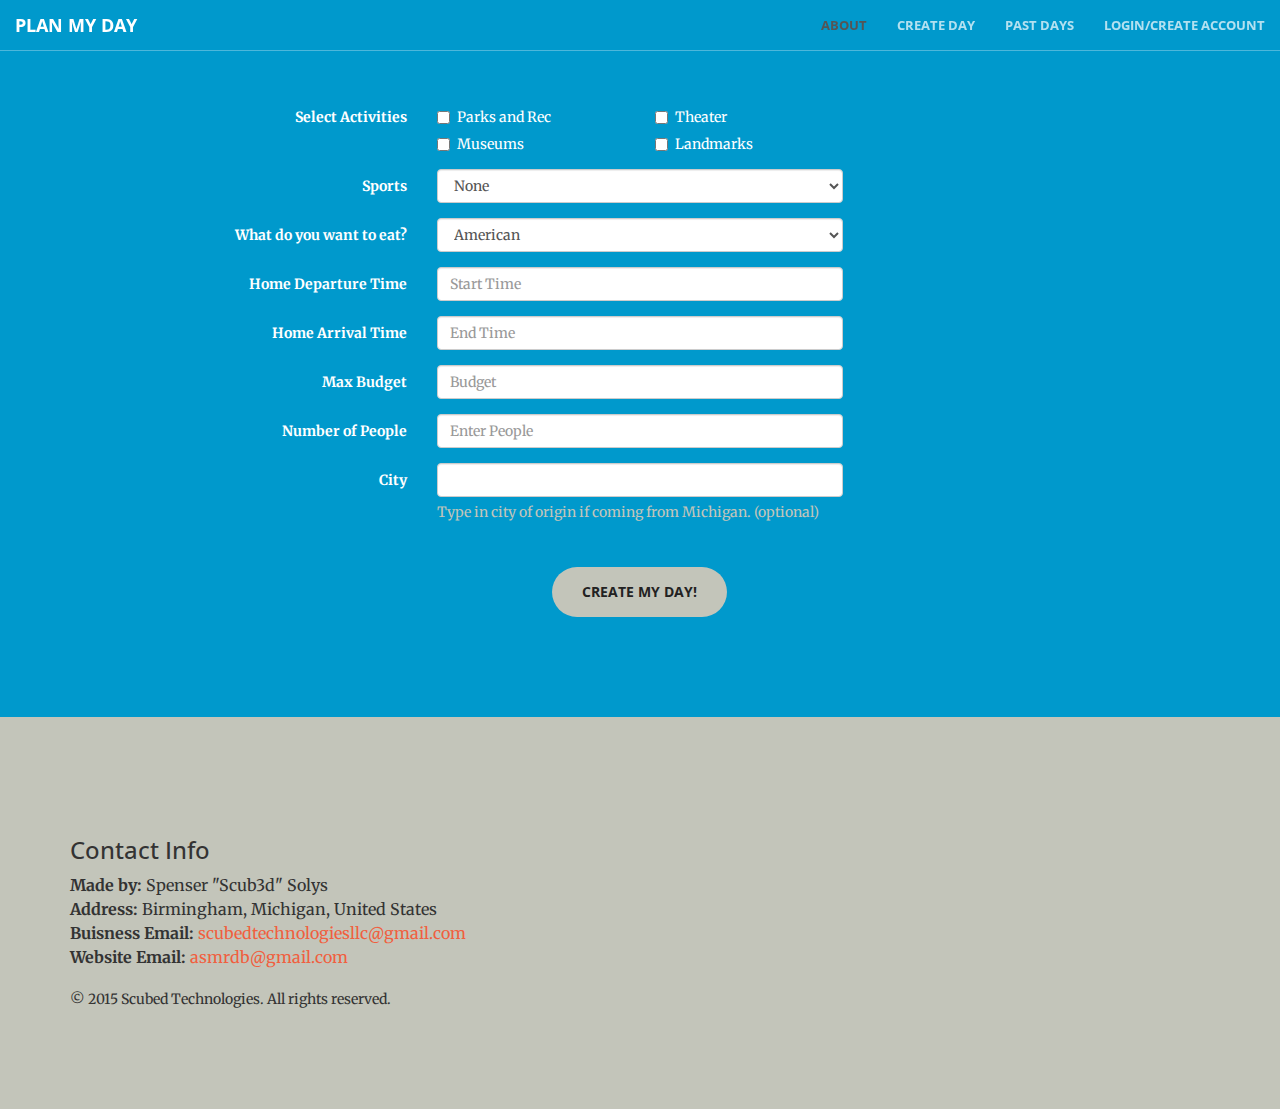
==== views/create.html @ 5d13ca06 "Minor text field changes" ====
<!Doctype Html>
<html>
    <head>
        <meta charset="utf-8">
        <meta http-equiv="X-UA-Compatible" content="IE=edge">
        <meta name="viewport" content="width=device-width, initial-scale=1">
        <meta name="description" content="">
        <meta name="author" content="">

        <title>Plan My Day</title>
        <link rel="icon" href="favicon.ico" type="image/x-icon"/> <!-- Favicon for top-bar -->

        <!-- Bootstrap Core CSS -->
        <link rel="stylesheet" href="https://maxcdn.bootstrapcdn.com/bootstrap/3.3.4/css/bootstrap.min.css">

        <!-- Custom Fonts -->
        <link href='http://fonts.googleapis.com/css?family=Open+Sans:300italic,400italic,600italic,700italic,800italic,400,300,600,700,800' rel='stylesheet' type='text/css'>
        <link href='http://fonts.googleapis.com/css?family=Merriweather:400,300,300italic,400italic,700,700italic,900,900italic' rel='stylesheet' type='text/css'>
        <link rel="stylesheet" href="/static/font-awesome/css/font-awesome.min.css" type="text/css">

        <!-- Plugin CSS -->
        <link rel="stylesheet" href="/static/cs/animate.min.css" type="text/css">

        <!-- Custom CSS -->
        <link rel="stylesheet" href="/static/cs/creative.css" type="text/css">

        <!-- HTML5 Shim and Respond.js IE8 support of HTML5 elements and media queries -->
        <!-- WARNING: Respond.js doesn't work if you view the page via file:// -->
        <!--[if lt IE 9]>
            <script src="https://oss.maxcdn.com/libs/html5shiv/3.7.0/html5shiv.js"></script>
            <script src="https://oss.maxcdn.com/libs/respond.js/1.4.2/respond.min.js"></script>
        <![endif]-->

    </head>
    <body>
        <!--nav bar-->
        <nav id="mainNav" class="navbar navbar-default navbar-fixed-top">
            <div class="container-fluid">
                <!-- Brand and toggle get grouped for better mobile display -->
                <div class="navbar-header">
                    <button type="button" class="navbar-toggle collapsed" data-toggle="collapse" data-target="#bs-example-navbar-collapse-1">
                        <span class="sr-only">Toggle navigation</span>
                        <span class="icon-bar"></span>
                        <span class="icon-bar"></span>
                        <span class="icon-bar"></span>
                    </button>
                    <a class="navbar-brand page-scroll" href="index.html">Plan My Day</a>
                </div>

                <!-- Collect the nav links, forms, and other content for toggling -->
                <div class="collapse navbar-collapse" id="bs-example-navbar-collapse-1">
                    <ul class="nav navbar-nav navbar-right">
                        <li>
                            <a class="page-scroll" href="#about">About</a>
                        </li>
                        <li>
                            <a class="page-scroll" href="create.html">Create Day</a>
                        </li>
                        <li>
                            <a class="page-scroll" href="#portfolio">Past Days</a>
                        </li>
                        <li>
                            <a class="page-scroll" href="login.html">Login/Create Account</a>
                        </li>
                    </ul>
                </div>
                <!-- /.navbar-collapse -->
            </div>
            <!-- /.container-fluid -->
        </nav>
            <section class="bg-primary" id="about">
                <form class="form-horizontal">
                    <fieldset>
                        
        <!-- IDs for all the fields:
                Parks and Recreation: "parks"
                Theater: "theater"
                Museums: "mus"
                Landmarks: "land"
        -->
                        
                    <!-- Multiple Checkboxes -->
        <div class="form-group">
            <label class="col-md-4 control-label" for="Activities">Select Activities</label>
            <div class="col-md-4">
            <div class="row"> <div class="col-md-6">
            <div class="checkbox" id="parks">
            <label for="Activities-0">
            <input type="checkbox" name="Activities" id="Activities-0" value="1">
      Parks and Rec
            </label>
	        </div> </div>
            <div class="col-md-6">
            <div class="checkbox" id="theater">
            <label for="Activities-2">
            <input type="checkbox" name="Activities" id="Activities-2" value="3">
      Theater
            </label>
                </div> </div> </div>
        <div class="row"> <div class="col-md-6">
        <div class="checkbox" id="mus">
            <label for="Activities-4">
            <input type="checkbox" name="Activities" id="Activities-3" value="5">
      Museums
           </label>
	       </div> </div> <div class="col-md-6">
            <div class="checkbox" id="land">
            <label for="Activities-6">
            <input type="checkbox" name="Activities" id="Activities-3" value="7">
      Landmarks
           </label>
            </div> </div>
            </div> </div>
        </div>
    

        <!-- Select Basic -->
<div class="form-group">
  <label class="col-md-4 control-label" for="sports">Sports</label>
  <div class="col-md-4">
    <select id="sports" name="sports" class="form-control">
      <option value="1">None</option>
      <option value="2">Lions (Football)</option>
      <option value="3">Red Wings (Ice Hockey)</option>
      <option value="4">Tigers (Baseball)</option>
    </select>
  </div>
</div>
                        
<!-- Select Basic -->
<div class="form-group">
  <label class="col-md-4 control-label" for="food">What do you want to eat?</label>
  <div class="col-md-4">
    <select id="food" name="food" class="form-control">
      <option value="1">American</option>
      <option value="2">Cafe/Donut</option>
      <option value="3">Chinese</option>
      <option value="4">Fast Food</option>
      <option value="5">French</option>
      <option value="6">Indian</option>
      <option value="7">Italian</option>
      <option value="8">Japanese</option>
      <option value="9">Mediterranean</option>
      <option value="10">Mexican</option>
      <option value="11">Steakhouse</option>
      <option value="12">Thai</option>
    </select>
  </div>
</div>

                    
                        <!-- Text input-->
                        <div class="form-group">
                          <label class="col-md-4 control-label" for="Time_End">Home Departure Time</label>  
                          <div class="col-md-4">
                          <input id="Time_End" name="Time_End" type="text" placeholder="Start Time" class="form-control input-md">  
                          </div>
                        </div>

                        <!-- Text input-->
                        <div class="form-group">
                          <label class="col-md-4 control-label" for="Time_End">Home Arrival Time</label>  
                          <div class="col-md-4">
                          <input id="Time_End" name="Time_End" type="text" placeholder="End Time" class="form-control input-md">  
                          </div>
                        </div>
                        
                    

                    <!-- Text input-->
                    <div class="form-group">
                      <label class="col-md-4 control-label" for="textinput">Max Budget</label>  
                      <div class="col-md-4">
                      <input id="textinput" name="textinput" type="text" placeholder="Budget" class="form-control input-md">
                      </div>
                    </div>
                        
                    <!-- Text input-->
                    <div class="form-group">
                      <label class="col-md-4 control-label" for="textinput">Number of People</label>  
                      <div class="col-md-4">
                      <input id="textinput" name="textinput" type="text" placeholder="Enter People" class="form-control input-md">
                      </div>
                    </div>
                        
                        <!-- Text input-->
<div class="form-group">
  <label class="col-md-4 control-label" for="city">City</label>  
  <div class="col-md-4">
  <input id="city" name="city" type="text" placeholder="" class="form-control input-md">
  <span class="help-block">Type in city of origin if coming from Michigan. (optional)</span>  
  </div>
</div>
                    
                        <br />
                   <!-- Button -->                
                   <div class="col-lg-8 col-md-offset-2 text-center">
                        <a href="create.html" class="btn btn-default btn-xl2" id="submitTrip">Create my Day!</a>
                    </div>
                    
                        
                    </fieldset>
                    </form>
            </section>
        <section>
            <!-- Footer -->
	    <div class="footer">
	    	<div class="container">
		    	<div class="row">
		    		<div class="col-footer col-md-6 col-xs-6">
		    			<h3>Contact Info</h3>
		    			<p class="contact-us-details">
		    				<b>Made by:</b> Spenser "Scub3d" Solys<br/>
	        				<b>Address:</b> Birmingham, Michigan, United States<br/>
	        				<b>Buisness Email:</b> <a href="mailto:scubedtechnologiesllc@gmail.com">scubedtechnologiesllc@gmail.com</a><br/>
	        				<b>Website Email:</b> <a href="mailto:asmrdb@gmail.com">asmrdb@gmail.com</a>
	        			</p>
		    		</div>
		    	</div>
		    	<div class="row">
		    		<div class="col-md-12">
		    			<div class="footer-copyright">&copy; 2015 Scubed Technologies. All rights reserved.</div>
		    		</div>
		    	</div>
		    </div>
	    </div>
    
    
        
        <!-- jQuery -->
        <script src="https://ajax.googleapis.com/ajax/libs/jquery/2.1.3/jquery.min.js"></script>

        <!-- Bootstrap Core JavaScript -->
        <script src="/static/js/bootstrap.min.js"></script>

        <!-- Plugin JavaScript -->
        <script src="/static/js/jquery.easing.min.js"></script>
        <script src="/static/js/jquery.fittext.js"></script>
        <script src="/static/js/wow.min.js"></script>

        <!-- Custom Theme JavaScript -->
        <script src="/static/js/creative.js"></script>
    </body>
</html>
---- static/cs/creative.css ----
/*!
 * Start Bootstrap - Creative Bootstrap Theme (http://startbootstrap.com)
 * Code licensed under the Apache License v2.0.
 * For details, see http://www.apache.org/licenses/LICENSE-2.0.
 */

html,
body {
    width: 100%;
    height: 100%;
}

body {
    font-family: Merriweather,'Helvetica Neue',Arial,sans-serif;
    background-color:#C3C5BA;
}

hr {
    max-width: 50px;
    border-color: #f05f40;
    border-width: 3px;
}

hr.light {
    border-color: #fff;
}

a {
    color: #f05f40;
    -webkit-transition: all .35s;
    -moz-transition: all .35s;
    transition: all .35s;
}

a:hover,
a:focus {
    color: #0099FF;
}

h1,
h2,
h3,
h4,
h5,
h6 {
    font-family: 'Open Sans','Helvetica Neue',Arial,sans-serif;
}

p {
    margin-bottom: 20px;
    font-size: 16px;
    line-height: 1.5;
}

.bg-primary {
    background-color: #f05f40;
}

.bg-dark {
    color: #fff;
    background-color: #222;
}

.text-faded {
    color: rgba(255,255,255,.7);
}

section {
    padding: 100px 0;
}

aside {
    padding: 50px 0;
}

.no-padding {
    padding: 0;
}

.navbar-default {
    border-color: rgba(34,34,34,.05);
    font-family: 'Open Sans','Helvetica Neue',Arial,sans-serif;
    background-color: #C3C5BA;
    color:white;
    -webkit-transition: all .35s;
    -moz-transition: all .35s;
    transition: all .35s;
}

.navbar navbar-default navbar-fixed-top affix-top{background-color:blue;}

.navbar-default .navbar-header .navbar-brand {
    text-transform: uppercase;
    font-family: 'Open Sans','Helvetica Neue',Arial,sans-serif;
    font-weight: 700;
    background-color:transparent;
    color: #0099FF;
}

.navbar-default .navbar-header .navbar-brand:hover,
.navbar-default .navbar-header .navbar-brand:focus {
    color: #0099FF;
}

.navbar-default .nav > li>a,
.navbar-default .nav>li>a:focus {
    text-transform: uppercase;
    font-size: 13px;
    font-weight: 700;
    color: #222;
}

.navbar-default .nav > li>a:hover,
.navbar-default .nav>li>a:focus:hover {
    color: #0099FF;
}

.navbar-default .nav > li.active>a,


.navbar-default .nav > li.active>a:hover,
.navbar-default .nav>li.active>a:focus:hover {
    background-color: transparent;
}

@media(min-width:768px) {
    .navbar-default {
        border-color: rgba(255,255,255,.3);
        background-color:transparent;
    }

    .navbar-default .navbar-header .navbar-brand {
        color: rgba(255,255,255,.7);
    }

    .navbar-default .navbar-header .navbar-brand:hover,
    .navbar-default .navbar-header .navbar-brand:focus {
        color: #fff;
    }

    .navbar-default .nav > li>a,
    .navbar-default .nav>li>a:focus {
        color: rgba(255,255,255,.7);
    }

    .navbar-default .nav > li>a:hover,
    .navbar-default .nav>li>a:focus:hover {
        color: #fff;
    }

    .navbar-default.affix {
        border-color: rgba(34,34,34,.05);
        background-color:#C3C5BA;
    }

    .navbar-default.affix .navbar-header .navbar-brand {
        font-size: 14px;
        color: #0099FF;
    }

    .navbar-default.affix .navbar-header .navbar-brand:hover,
    .navbar-default.affix .navbar-header .navbar-brand:focus {
        color: #222;
    }

    .navbar-default.affix .nav > li>a,
    .navbar-default.affix .nav>li>a:focus {
        color: #222;
    }

    .navbar-default.affix .nav > li>a:hover,
    .navbar-default.affix .nav>li>a:focus:hover {
        color: #0099FF;
    }
}

header {
    position: relative;
    width: 100%;
    min-height: auto;
    text-align: center;
    color: #fff;
    background-image: url(../img/header.jpg);
    background-position: center;
    -webkit-background-size: cover;
    -moz-background-size: cover;
    background-size: cover;
    -o-background-size: cover;
}

header .header-content {
    position: relative;
    width: 100%;
    padding: 100px 15px;
    text-align: center;
}

header .header-content .header-content-inner h1 {
    margin-top: 0;
    margin-bottom: 0;
    text-transform: uppercase;
    font-weight: 700;
}

header .header-content .header-content-inner hr {
    margin: 30px auto;
}

header .header-content .header-content-inner p {
    margin-bottom: 50px;
    font-size: 16px;
    font-weight: 300;
    color: rgba(255,255,255,.7);
}

@media(min-width:768px) {
    header {
        min-height: 100%;
    }

    header .header-content {
        position: absolute;
        top: 50%;
        padding: 0 50px;
        -webkit-transform: translateY(-50%);
        -ms-transform: translateY(-50%);
        transform: translateY(-50%);
    }

    header .header-content .header-content-inner {
        margin-right: auto;
        margin-left: auto;
        max-width: 1000px;
    }

    header .header-content .header-content-inner p {
        margin-right: auto;
        margin-left: auto;
        max-width: 80%;
        font-size: 18px;
    }
}

.section-heading {
    margin-top: 0;
}

.service-box {
    margin: 50px auto 0;
    max-width: 400px;
}

@media(min-width:992px) {
    .service-box {
        margin: 20px auto 0;
    }
}

.service-box p {
    margin-bottom: 0;
}

.portfolio-box {
    display: block;
    position: relative;
    margin: 0 auto;
    max-width: 650px;
}

.portfolio-box .portfolio-box-caption {
    display: block;
    position: absolute;
    bottom: 0;
    width: 100%;
    height: 100%;
    text-align: center;
    color: #fff;
    opacity: 0;
    background: rgba(240,95,64,.9);
    -webkit-transition: all .35s;
    -moz-transition: all .35s;
    transition: all .35s;
}

.portfolio-box .portfolio-box-caption .portfolio-box-caption-content {
    position: absolute;
    top: 50%;
    width: 100%;
    text-align: center;
    transform: translateY(-50%);
}

.portfolio-box .portfolio-box-caption .portfolio-box-caption-content .project-category,
.portfolio-box .portfolio-box-caption .portfolio-box-caption-content .project-name {
    padding: 0 15px;
    font-family: 'Open Sans','Helvetica Neue',Arial,sans-serif;
}

.portfolio-box .portfolio-box-caption .portfolio-box-caption-content .project-category {
    text-transform: uppercase;
    font-size: 14px;
    font-weight: 600;
}

.portfolio-box .portfolio-box-caption .portfolio-box-caption-content .project-name {
    font-size: 18px;
}

.portfolio-box:hover .portfolio-box-caption {
    opacity: 1;
}

@media(min-width:768px) {
    .portfolio-box .portfolio-box-caption .portfolio-box-caption-content .project-category {
        font-size: 16px;
    }

    .portfolio-box .portfolio-box-caption .portfolio-box-caption-content .project-name {
        font-size: 22px;
    }
}

.call-to-action h2 {
    margin: 0 auto 20px;
}

.text-primary {
    color: #f05f40;
}

.no-gutter > [class*=col-] {
    padding-right: 0;
    padding-left: 0;
}

.btn-default {
    border-color: #fff;
    color: #222;
    background-color: #fff;
    -webkit-transition: all .35s;
    -moz-transition: all .35s;
    transition: all .35s;
}

.btn-default:hover,
.btn-default:focus,
.btn-default.focus,
.btn-default:active,
.btn-default.active,
.open > .dropdown-toggle.btn-default {
    border-color: #ededed;
    color: #222;
    background-color: #f2f2f2;
}

.btn-default:active,
.btn-default.active,
.open > .dropdown-toggle.btn-default {
    background-image: none;
}

.btn-default.disabled,
.btn-default[disabled],
fieldset[disabled] .btn-default,
.btn-default.disabled:hover,
.btn-default[disabled]:hover,
fieldset[disabled] .btn-default:hover,
.btn-default.disabled:focus,
.btn-default[disabled]:focus,
fieldset[disabled] .btn-default:focus,
.btn-default.disabled.focus,
.btn-default[disabled].focus,
fieldset[disabled] .btn-default.focus,
.btn-default.disabled:active,
.btn-default[disabled]:active,
fieldset[disabled] .btn-default:active,
.btn-default.disabled.active,
.btn-default[disabled].active,
fieldset[disabled] .btn-default.active {
    border-color: #fff;
    background-color: #fff;
}

.btn-default .badge {
    color: #fff;
    background-color: #222;
}

.btn-primary {
    border-color: #f05f40;
    color: #fff;
    background-color: #f05f40;
    -webkit-transition: all .35s;
    -moz-transition: all .35s;
    transition: all .35s;
}

.btn-primary:hover,
.btn-primary:focus,
.btn-primary.focus,
.btn-primary:active,
.btn-primary.active,
.open > .dropdown-toggle.btn-primary {
    border-color: #ed431f;
    color: #0099FF;
    background-color: #C3C5BA;
}

.btn-primary:active,
.btn-primary.active,
.open > .dropdown-toggle.btn-primary {
    background-image: none;
}

.btn-primary.disabled,
.btn-primary[disabled],
fieldset[disabled] .btn-primary,
.btn-primary.disabled:hover,
.btn-primary[disabled]:hover,
fieldset[disabled] .btn-primary:hover,
.btn-primary.disabled:focus,
.btn-primary[disabled]:focus,
fieldset[disabled] .btn-primary:focus,
.btn-primary.disabled.focus,
.btn-primary[disabled].focus,
fieldset[disabled] .btn-primary.focus,
.btn-primary.disabled:active,
.btn-primary[disabled]:active,
fieldset[disabled] .btn-primary:active,
.btn-primary.disabled.active,
.btn-primary[disabled].active,
fieldset[disabled] .btn-primary.active {
    border-color: #f05f40;
    background-color: #f05f40;
}

.btn-primary .badge {
    color: #f05f40;
    background-color: #fff;
}

.btn {
    border: 0;
    border-radius: 300px;
    text-transform: uppercase;
    font-family: 'Open Sans','Helvetica Neue',Arial,sans-serif;
    font-weight: 700;
}

.btn-xl {
    padding: 15px 30px;
    background-color:#0099FF;
}

.btn-xl2 {
    padding: 15px 30px;
    background-color:#C3C5BA;
}

.btn-xl2:hover{background-color:#222; color:#0099FF;}

::-moz-selection {
    text-shadow: none;
    color: #fff;
    background: #222;
}

::selection {
    text-shadow: none;
    color: #fff;
    background: #222;
}

img::selection {
    color: #fff;
    background: 0 0;
}

img::-moz-selection {
    color: #fff;
    background: 0 0;
}

body {
    webkit-tap-highlight-color: #222;
}
div.centered{text-align:center;}
.navbar-brand page-scroll{background-color:#C3C5BA;}
#about{background-color:#0099CC;}}
.navbar navbar-default navbar-fixed-top affix{background-color:#C3C5BA;}
.midbtn{color:#0099CC;}
.help-block{color:#C3C5BA;}
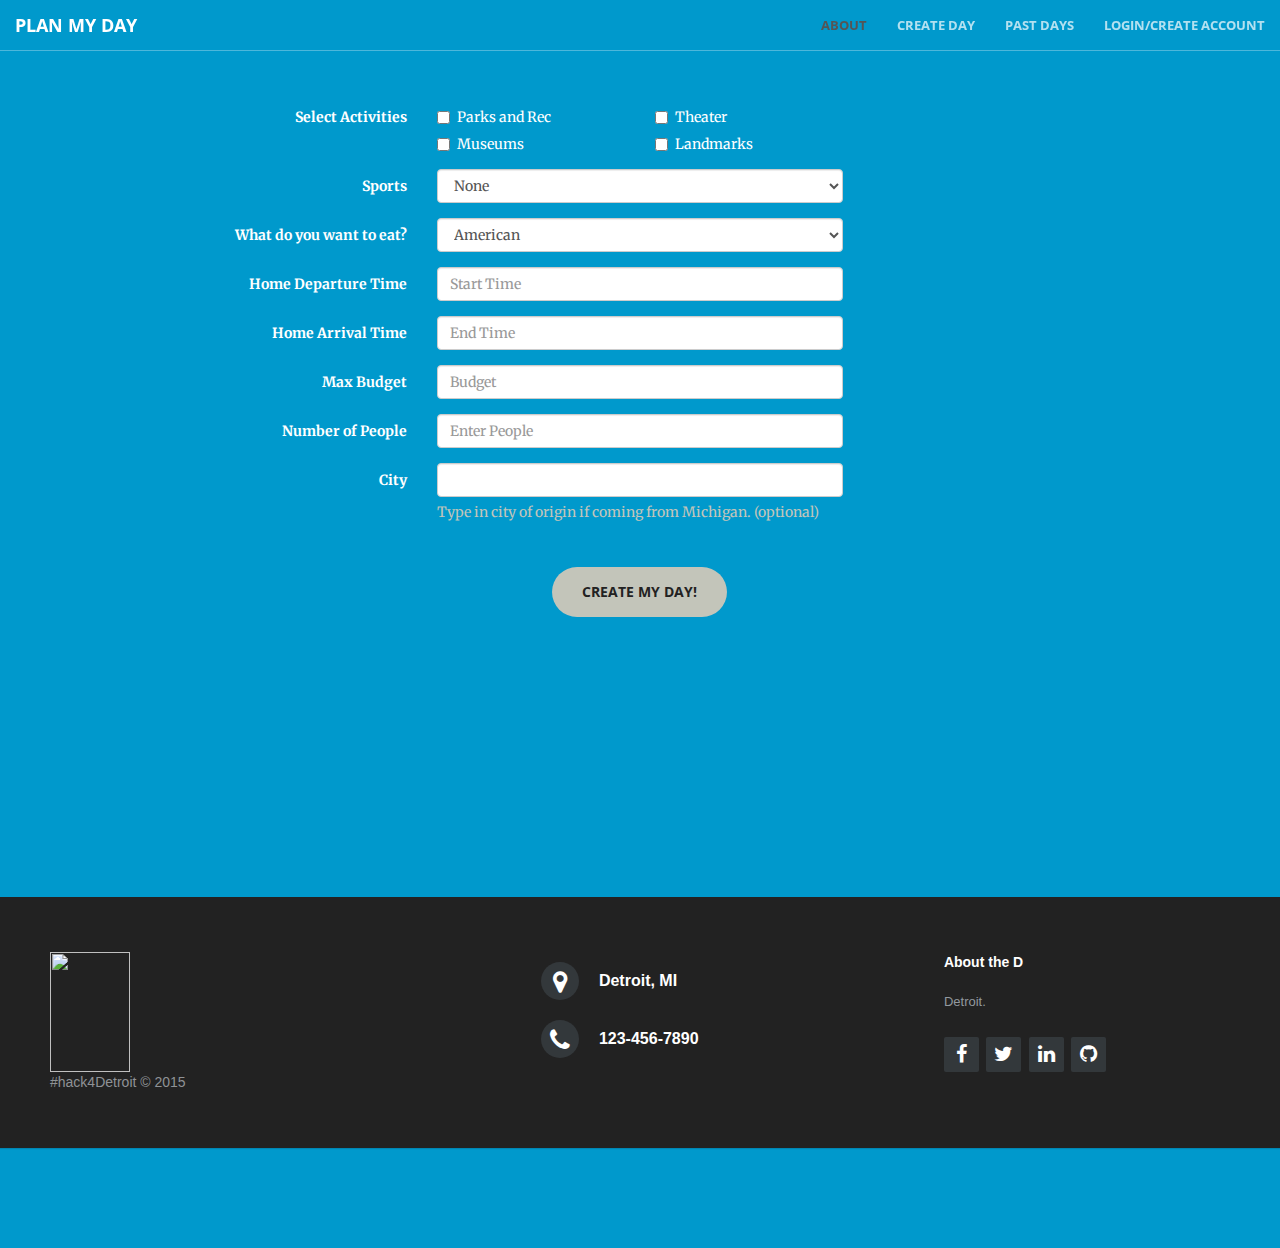
==== commit b2797a04: "Added footers to current pages." ====
--- a/views/create.html
+++ b/views/create.html
@@ -203,27 +203,52 @@
                     </form>
             </section>
         <section>
-            <!-- Footer -->
-	    <div class="footer">
-	    	<div class="container">
-		    	<div class="row">
-		    		<div class="col-footer col-md-6 col-xs-6">
-		    			<h3>Contact Info</h3>
-		    			<p class="contact-us-details">
-		    				<b>Made by:</b> Spenser "Scub3d" Solys<br/>
-	        				<b>Address:</b> Birmingham, Michigan, United States<br/>
-	        				<b>Buisness Email:</b> <a href="mailto:scubedtechnologiesllc@gmail.com">scubedtechnologiesllc@gmail.com</a><br/>
-	        				<b>Website Email:</b> <a href="mailto:asmrdb@gmail.com">asmrdb@gmail.com</a>
-	        			</p>
-		    		</div>
-		    	</div>
-		    	<div class="row">
-		    		<div class="col-md-12">
-		    			<div class="footer-copyright">&copy; 2015 Scubed Technologies. All rights reserved.</div>
-		    		</div>
-		    	</div>
-		    </div>
-	    </div>
+          
+            <footer class="footer-distributed">
+
+			<div class="footer-left">
+
+				<img src="http://www.printyourbrackets.com/mlb-logos/detroit-tigers-logo.png" width="80px" height="120px"/>
+
+
+				<p class="footer-company-name">#hack4Detroit &copy; 2015</p>
+			</div>
+
+			<div class="footer-center">
+
+				<div>
+					<i class="fa fa-map-marker"></i>
+					<p>Detroit, MI</p>
+				</div>
+
+				<div>
+					<i class="fa fa-phone"></i>
+					<p>123-456-7890</p>
+				</div>
+
+
+
+			</div>
+
+			<div class="footer-right">
+
+				<p class="footer-company-about">
+					<span>About the D</span>
+					Detroit.
+				</p>
+
+				<div class="footer-icons">
+
+					<a href="#"><i class="fa fa-facebook"></i></a>
+					<a href="#"><i class="fa fa-twitter"></i></a>
+					<a href="#"><i class="fa fa-linkedin"></i></a>
+					<a href="#"><i class="fa fa-github"></i></a>
+
+				</div>
+
+			</div>
+
+		</footer>
     
     
         
--- a/static/cs/creative.css
+++ b/static/cs/creative.css
@@ -12,7 +12,7 @@
 
 body {
     font-family: Merriweather,'Helvetica Neue',Arial,sans-serif;
-    background-color:#C3C5BA;
+    background-color:#0099CC;
 }
 
 hr {
@@ -489,4 +489,181 @@
 #about{background-color:#0099CC;}}
 .navbar navbar-default navbar-fixed-top affix{background-color:#C3C5BA;}
 .midbtn{color:#0099CC;}
-.help-block{color:#C3C5BA;}+.help-block{color:#C3C5BA;}
+
+
+
+
+
+
+
+
+
+.footer-distributed{
+	background-color: #222;
+	box-shadow: 0 1px 1px 0 rgba(0, 0, 0, 0.12);
+	box-sizing: border-box;
+	width: 100%;
+	text-align: left;
+	font: bold 16px sans-serif;
+
+	padding: 55px 50px;
+	margin-top: 80px;
+}
+
+.footer-distributed .footer-left,
+.footer-distributed .footer-center,
+.footer-distributed .footer-right{
+	display: inline-block;
+	vertical-align: top;
+}
+
+/* Footer left */
+
+.footer-distributed .footer-left{
+	width: 40%;
+}
+
+/* The company logo */
+
+.footer-distributed h3{
+	color:  #ffffff;
+	font: normal 36px 'Cookie', cursive;
+	margin: 0;
+}
+
+.footer-distributed h3 span{
+	color:  #5383d3;
+}
+
+/* Footer links */
+
+.footer-distributed .footer-links{
+	color:  #ffffff;
+	margin: 20px 0 12px;
+	padding: 0;
+}
+
+.footer-distributed .footer-links a{
+	display:inline-block;
+	line-height: 1.8;
+	text-decoration: none;
+	color:  inherit;
+}
+
+.footer-distributed .footer-company-name{
+	color:  #8f9296;
+	font-size: 14px;
+	font-weight: normal;
+	margin: 0;
+}
+
+/* Footer Center */
+
+.footer-distributed .footer-center{
+	width: 35%;
+}
+
+.footer-distributed .footer-center i{
+	background-color:  #33383b;
+	color: #ffffff;
+	font-size: 25px;
+	width: 38px;
+	height: 38px;
+	border-radius: 50%;
+	text-align: center;
+	line-height: 42px;
+	margin: 10px 15px;
+	vertical-align: middle;
+}
+
+.footer-distributed .footer-center i.fa-envelope{
+	font-size: 17px;
+	line-height: 38px;
+}
+
+.footer-distributed .footer-center p{
+	display: inline-block;
+	color: #ffffff;
+	vertical-align: middle;
+	margin:0;
+}
+
+.footer-distributed .footer-center p span{
+	display:block;
+	font-weight: normal;
+	font-size:14px;
+	line-height:2;
+}
+
+.footer-distributed .footer-center p a{
+	color:  #5383d3;
+	text-decoration: none;;
+}
+
+
+/* Footer Right */
+
+.footer-distributed .footer-right{
+	width: 20%;
+}
+
+.footer-distributed .footer-company-about{
+	line-height: 20px;
+	color:  #92999f;
+	font-size: 13px;
+	font-weight: normal;
+	margin: 0;
+}
+
+.footer-distributed .footer-company-about span{
+	display: block;
+	color:  #ffffff;
+	font-size: 14px;
+	font-weight: bold;
+	margin-bottom: 20px;
+}
+
+.footer-distributed .footer-icons{
+	margin-top: 25px;
+}
+
+.footer-distributed .footer-icons a{
+	display: inline-block;
+	width: 35px;
+	height: 35px;
+	cursor: pointer;
+	background-color:  #33383b;
+	border-radius: 2px;
+
+	font-size: 20px;
+	color: #ffffff;
+	text-align: center;
+	line-height: 35px;
+
+	margin-right: 3px;
+	margin-bottom: 5px;
+}
+
+/* If you don't want the footer to be responsive, remove these media queries */
+
+@media (max-width: 880px) {
+
+	.footer-distributed{
+		font: bold 14px sans-serif;
+	}
+
+	.footer-distributed .footer-left,
+	.footer-distributed .footer-center,
+	.footer-distributed .footer-right{
+		display: block;
+		width: 100%;
+		margin-bottom: 40px;
+		text-align: center;
+	}
+
+	.footer-distributed .footer-center i{
+		margin-left: 0;
+	}
+
+}
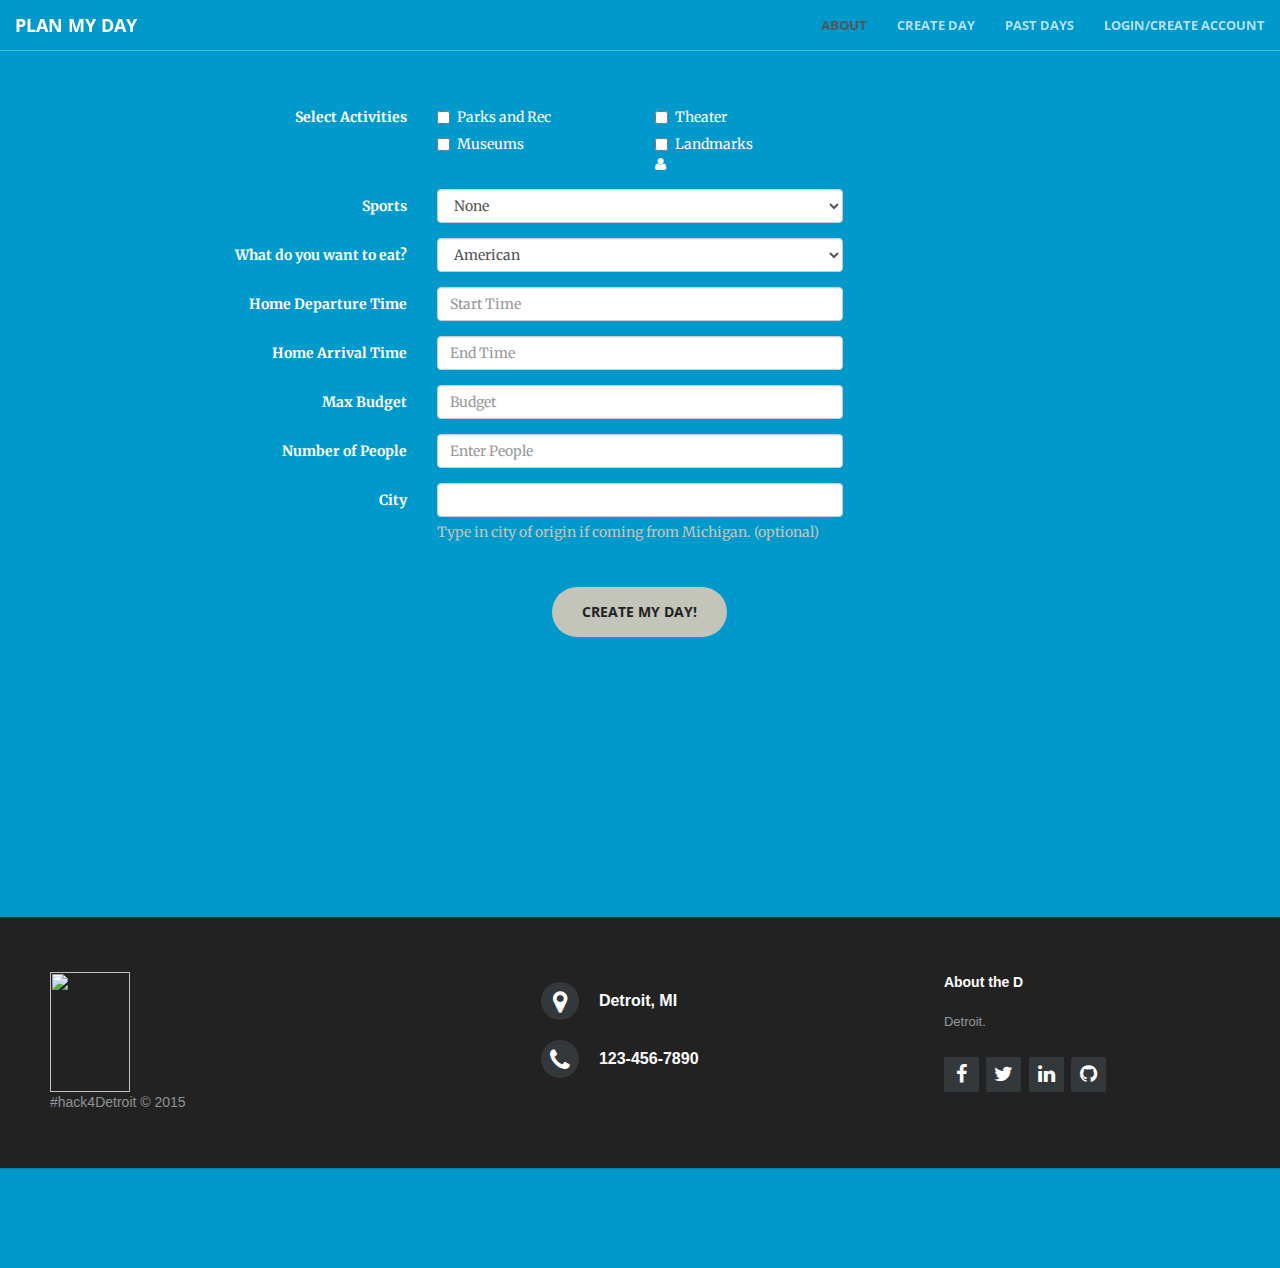
==== commit d5f2422e: "added icons" ====
--- a/views/create.html
+++ b/views/create.html
@@ -6,6 +6,7 @@
         <meta name="viewport" content="width=device-width, initial-scale=1">
         <meta name="description" content="">
         <meta name="author" content="">
+        <link rel="stylesheet" href="//maxcdn.bootstrapcdn.com/font-awesome/4.3.0/css/font-awesome.min.css">
 
         <title>Plan My Day</title>
         <link rel="icon" href="favicon.ico" type="image/x-icon"/> <!-- Favicon for top-bar -->
@@ -111,7 +112,15 @@
            </label>
             </div> </div>
             </div> </div>
+
+             <div class="row"> <div class="col-md-6">
+        		<i class="fa fa-child"></i>
+        	</div><div class="col-md-6">
+           <i class="fa fa-user"></i>
+            </div> </div>
         </div>
+
+
     
 
         <!-- Select Basic -->
@@ -182,6 +191,9 @@
                       <input id="textinput" name="textinput" type="text" placeholder="Enter People" class="form-control input-md">
                       </div>
                     </div>
+
+                    
+
                         
                         <!-- Text input-->
 <div class="form-group">
@@ -190,6 +202,7 @@
   <input id="city" name="city" type="text" placeholder="" class="form-control input-md">
   <span class="help-block">Type in city of origin if coming from Michigan. (optional)</span>  
   </div>
+
 </div>
                     
                         <br />
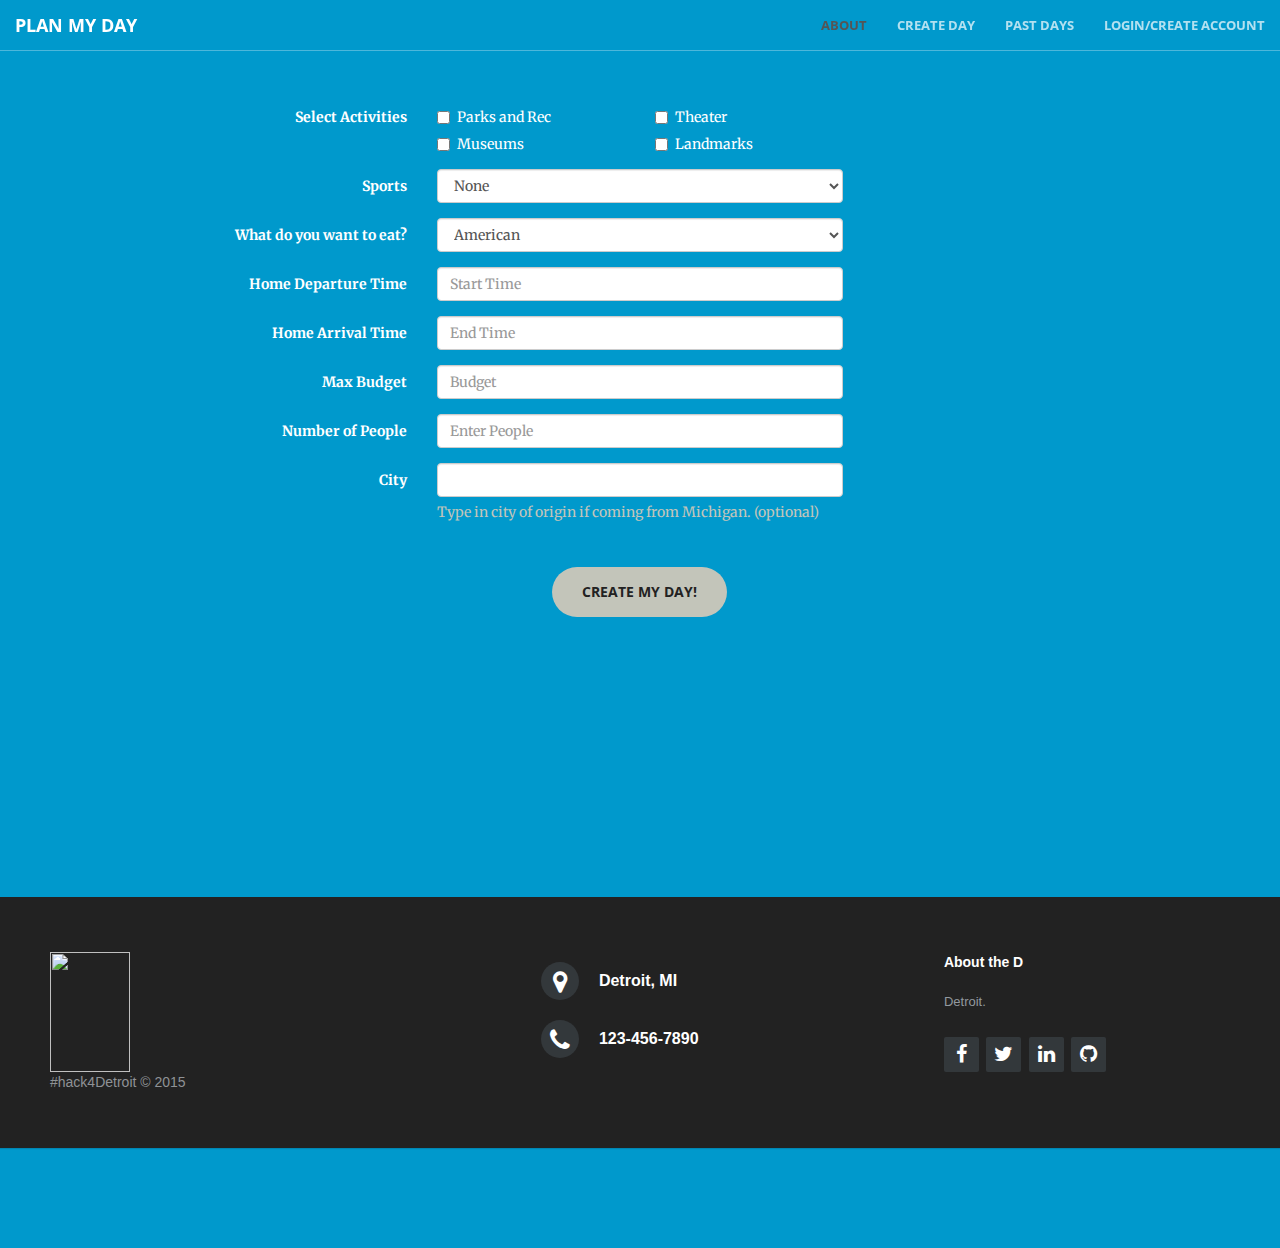
==== commit 28fd075c: "Removed the icons :/" ====
--- a/views/create.html
+++ b/views/create.html
@@ -113,11 +113,7 @@
             </div> </div>
             </div> </div>
 
-             <div class="row"> <div class="col-md-6">
-        		<i class="fa fa-child"></i>
-        	</div><div class="col-md-6">
-           <i class="fa fa-user"></i>
-            </div> </div>
+            
         </div>
 
 
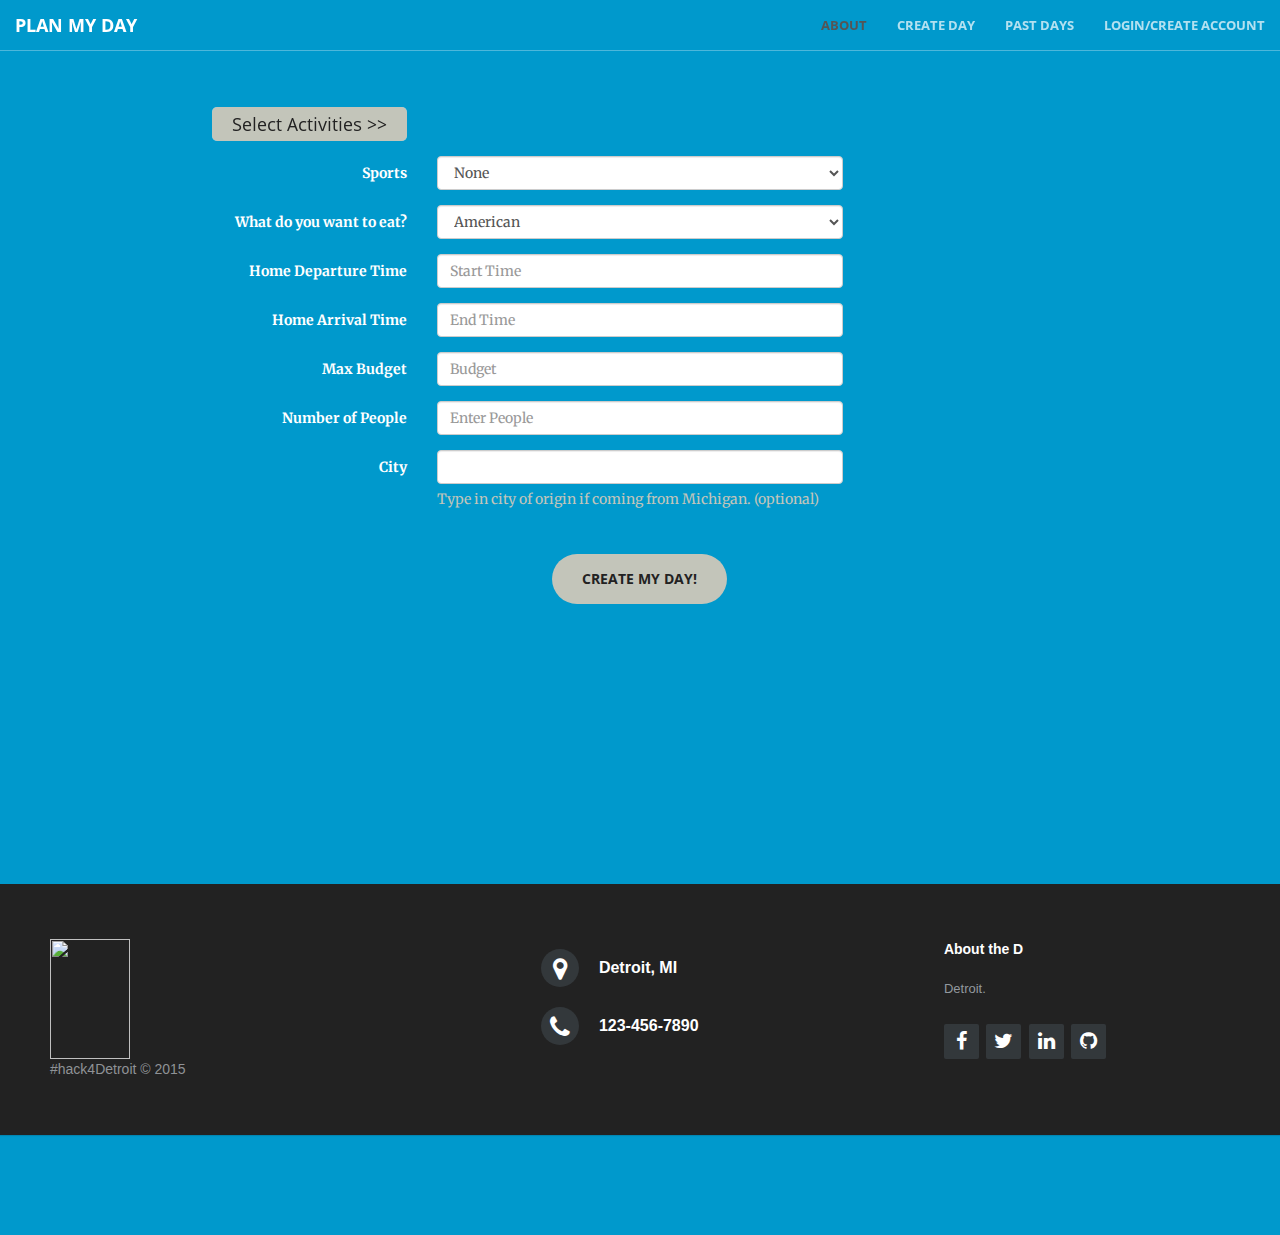
==== commit 532544d7: "Formatted the category select back into a list and included JQuery." ====
--- a/views/create.html
+++ b/views/create.html
@@ -82,36 +82,28 @@
                         
                     <!-- Multiple Checkboxes -->
         <div class="form-group">
-            <label class="col-md-4 control-label" for="Activities">Select Activities</label>
+            <label class="col-md-4 control-label" for="Activities"><img src="/static/img/actBtn.png" id="selBtn"/></label>
+            <div id="initChecks">
             <div class="col-md-4">
-            <div class="row"> <div class="col-md-6">
             <div class="checkbox" id="parks">
             <label for="Activities-0">
             <input type="checkbox" name="Activities" id="Activities-0" value="1">
       Parks and Rec
             </label>
-	        </div> </div>
-            <div class="col-md-6">
+	        </div> 
             <div class="checkbox" id="theater">
             <label for="Activities-2">
             <input type="checkbox" name="Activities" id="Activities-2" value="3">
-      Theater
+      Theater and Music
             </label>
-                </div> </div> </div>
-        <div class="row"> <div class="col-md-6">
+                </div>
         <div class="checkbox" id="mus">
             <label for="Activities-4">
             <input type="checkbox" name="Activities" id="Activities-3" value="5">
       Museums
            </label>
-	       </div> </div> <div class="col-md-6">
-            <div class="checkbox" id="land">
-            <label for="Activities-6">
-            <input type="checkbox" name="Activities" id="Activities-3" value="7">
-      Landmarks
-           </label>
-            </div> </div>
-            </div> </div>
+	       </div>
+             </div> </div>
 
             
         </div>
@@ -262,7 +254,15 @@
     
         
         <!-- jQuery -->
-        <script src="https://ajax.googleapis.com/ajax/libs/jquery/2.1.3/jquery.min.js"></script>
+        <script src="https://ajax.googleapis.com/ajax/libs/jquery/2.1.3/jquery.min.js"> </script>
+        <script>
+        $(document).ready(function(){
+            $("#initChecks").hide();
+            $("#selBtn").click(function(){
+            $("#initChecks").show();
+            });
+        });
+        </script>
 
         <!-- Bootstrap Core JavaScript -->
         <script src="/static/js/bootstrap.min.js"></script>
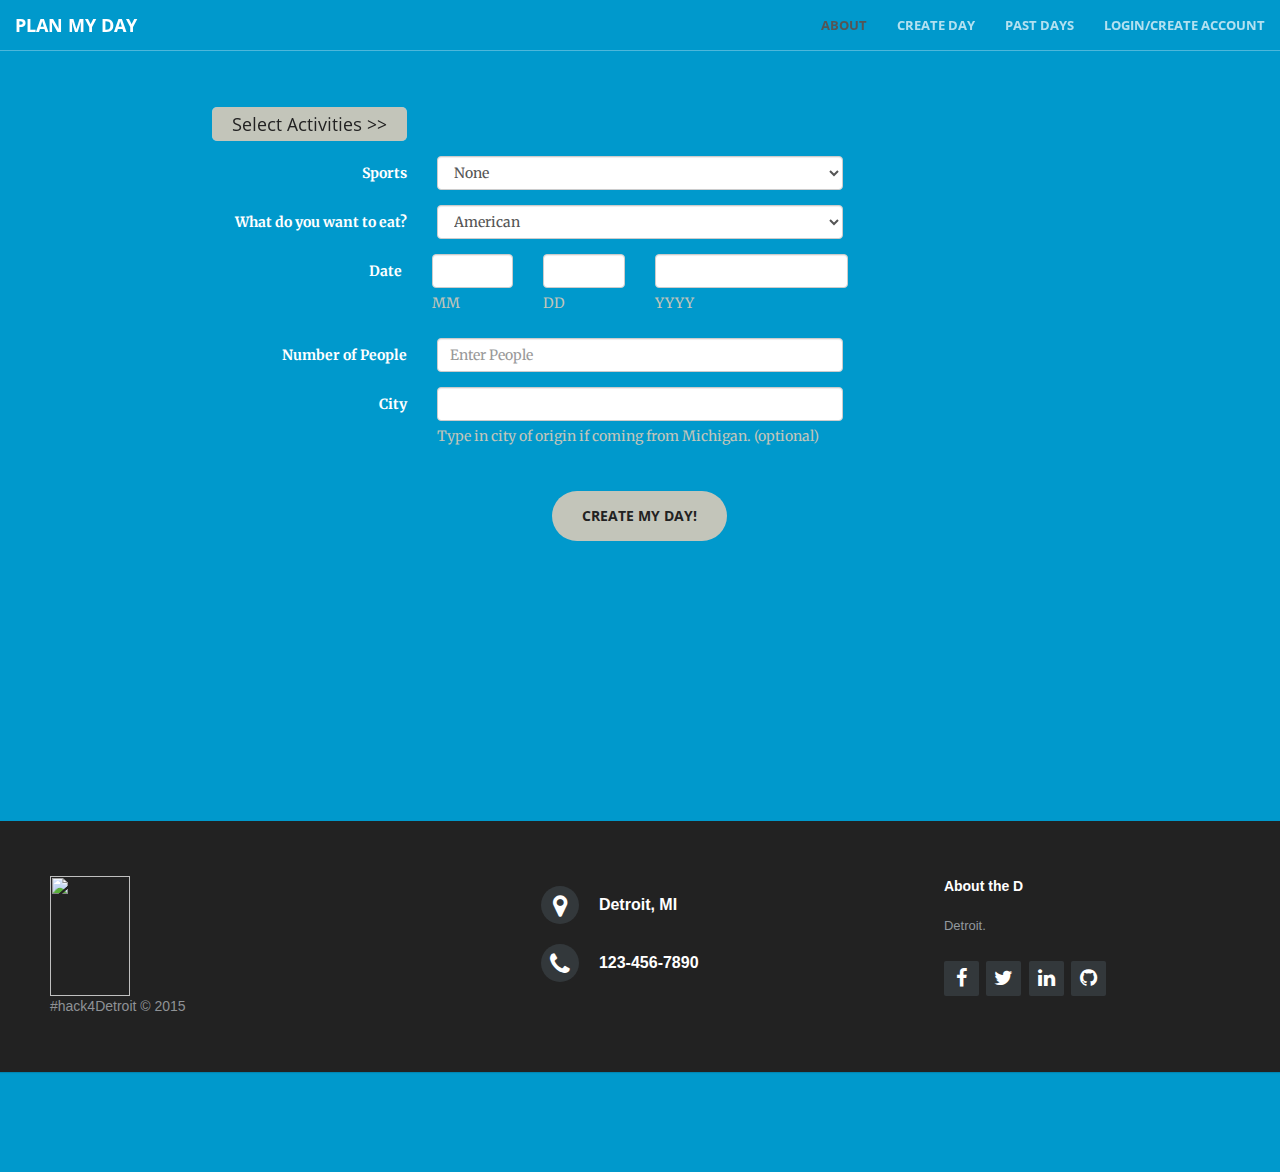
==== commit b5dac4f1: "Changed 'time' to 'date." ====
--- a/views/create.html
+++ b/views/create.html
@@ -21,6 +21,9 @@
 
         <!-- Plugin CSS -->
         <link rel="stylesheet" href="/static/cs/animate.min.css" type="text/css">
+        <link href="http://netdna.bootstrapcdn.com/twitter-bootstrap/3.3.4/css/bootstrap-combined.min.css" rel="stylesheet">
+    <link rel="stylesheet" type="text/css" media="screen"
+     href="http://tarruda.github.com/bootstrap-datetimepicker/assets/css/bootstrap-datetimepicker.min.css">
 
         <!-- Custom CSS -->
         <link rel="stylesheet" href="/static/cs/creative.css" type="text/css">
@@ -145,32 +148,48 @@
   </div>
 </div>
 
-                    
-                        <!-- Text input-->
-                        <div class="form-group">
-                          <label class="col-md-4 control-label" for="Time_End">Home Departure Time</label>  
-                          <div class="col-md-4">
-                          <input id="Time_End" name="Time_End" type="text" placeholder="Start Time" class="form-control input-md">  
-                          </div>
+                    <script type="text/javascript"
+     src="http://cdnjs.cloudflare.com/ajax/libs/jquery/1.8.3/jquery.min.js">
+    </script> 
+    <script type="text/javascript"
+     src="http://netdna.bootstrapcdn.com/twitter-bootstrap/3.3.4/js/bootstrap.min.js">
+    </script>
+    <script type="text/javascript"
+     src="http://tarruda.github.com/bootstrap-datetimepicker/assets/js/bootstrap-datetimepicker.min.js">
+    </script>
+    <script type="text/javascript"
+     src="http://tarruda.github.com/bootstrap-datetimepicker/assets/js/bootstrap-datetimepicker.pt-BR.js">
+    </script>
+    
+                    <div class="form-group">
+            <div class="row">
+  <label class="col-md-4 control-label" for="month">Date</label>  
+  <div class="col-md-1">
+  <input id="month" name="month" type="text" placeholder="" class="form-control input-md">
+  <span class="help-block">MM</span>  
+                </div>
+                <div class="col-md-1">
+  <input id="day" name="day" type="text" placeholder="" class="form-control input-md">
+  <span class="help-block">DD</span>  
+  </div>
+                <div class="col-md-2">
+  <input id="year" name="year" type="text" placeholder="" class="form-control input-md">
+  <span class="help-block">YYYY</span>  
+  </div>
                         </div>
-
-                        <!-- Text input-->
-                        <div class="form-group">
-                          <label class="col-md-4 control-label" for="Time_End">Home Arrival Time</label>  
-                          <div class="col-md-4">
-                          <input id="Time_End" name="Time_End" type="text" placeholder="End Time" class="form-control input-md">  
-                          </div>
-                        </div>
+</div>
+                        
+
                         
                     
 
                     <!-- Text input-->
-                    <div class="form-group">
+                    <!--<div class="form-group">
                       <label class="col-md-4 control-label" for="textinput">Max Budget</label>  
                       <div class="col-md-4">
                       <input id="textinput" name="textinput" type="text" placeholder="Budget" class="form-control input-md">
                       </div>
-                    </div>
+                    </div> -->
                         
                     <!-- Text input-->
                     <div class="form-group">
@@ -251,7 +270,7 @@
 
 		</footer>
     
-    
+  
         
         <!-- jQuery -->
         <script src="https://ajax.googleapis.com/ajax/libs/jquery/2.1.3/jquery.min.js"> </script>
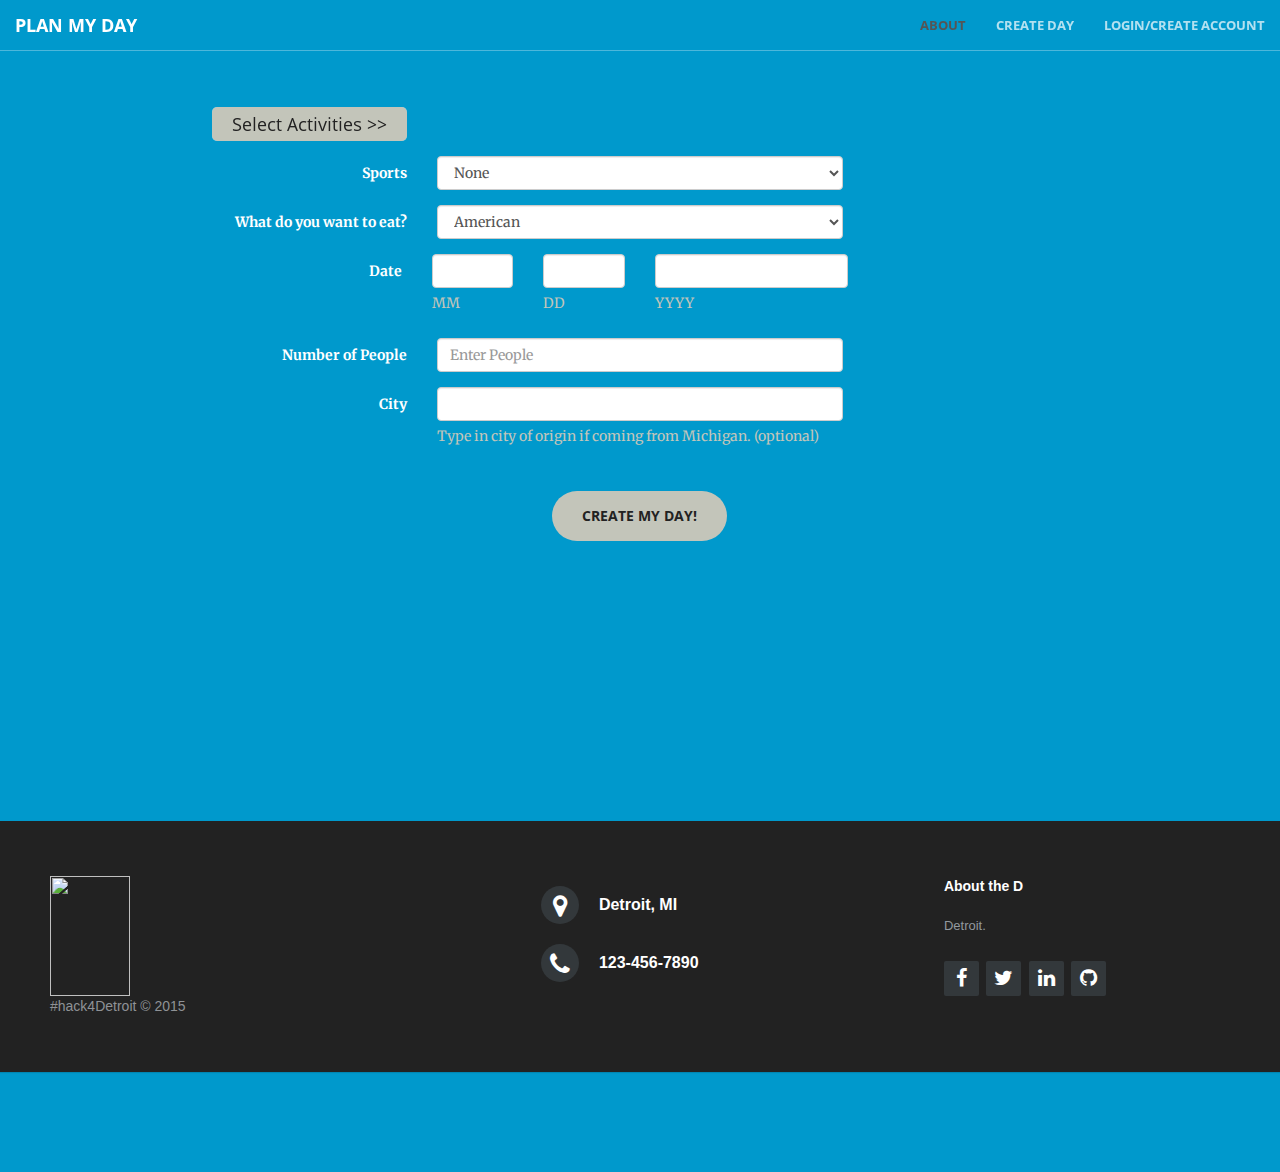
==== commit bfc7d501: "Removed link to 'past pages' ." ====
--- a/views/create.html
+++ b/views/create.html
@@ -59,9 +59,6 @@
                         </li>
                         <li>
                             <a class="page-scroll" href="create.html">Create Day</a>
-                        </li>
-                        <li>
-                            <a class="page-scroll" href="#portfolio">Past Days</a>
                         </li>
                         <li>
                             <a class="page-scroll" href="login.html">Login/Create Account</a>
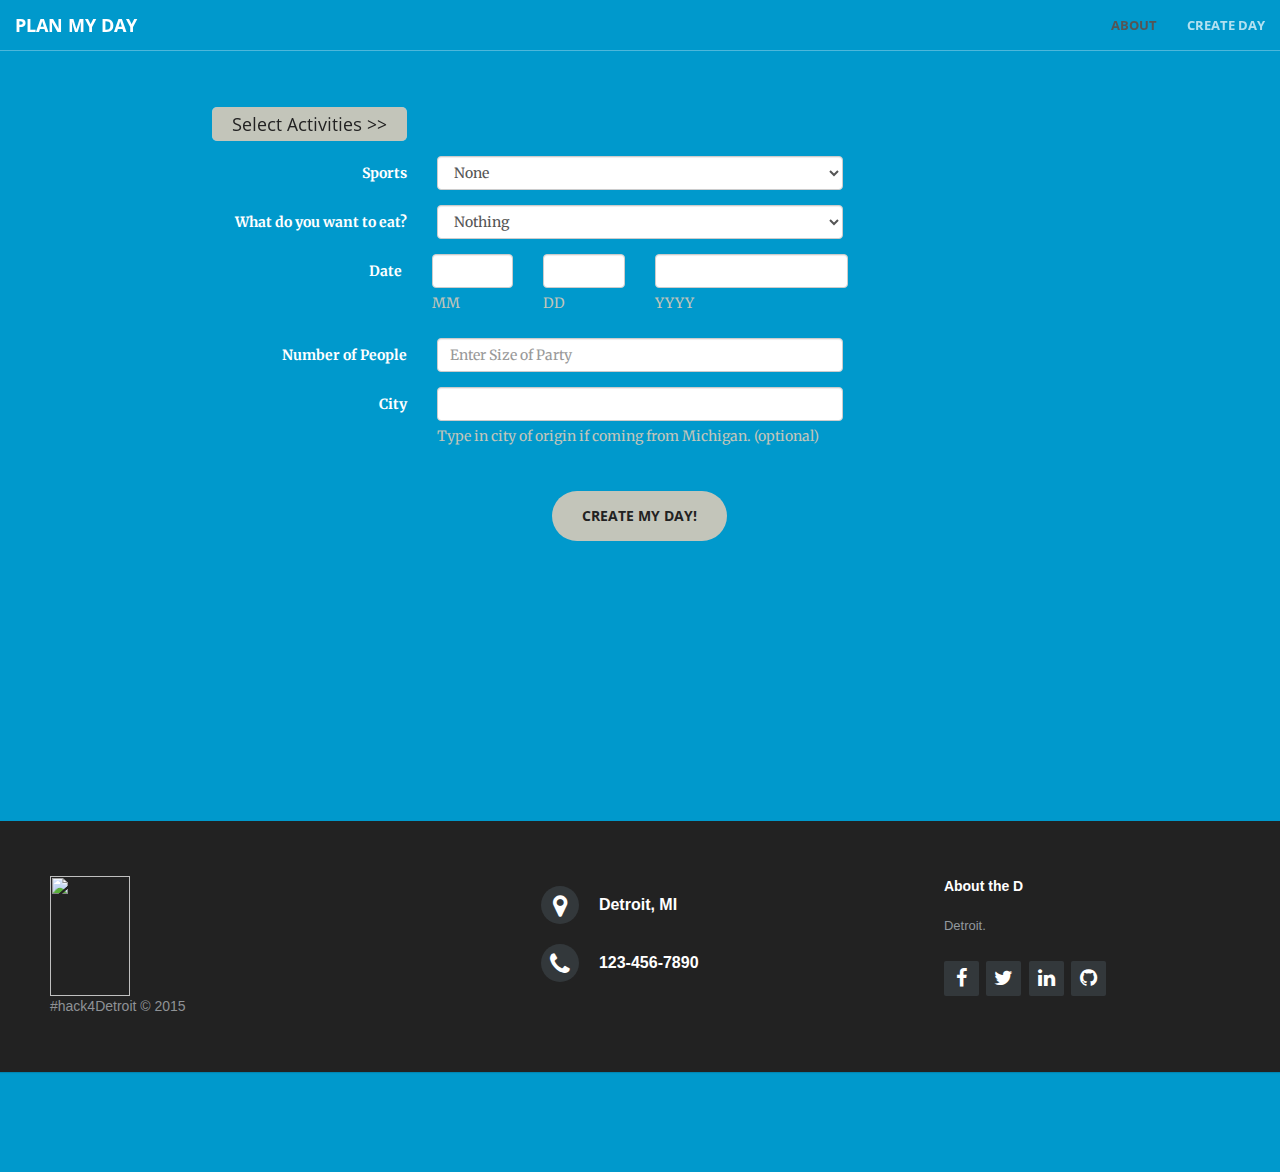
==== commit 8720234f: "Changed to daycreate.html page." ====
--- a/views/create.html
+++ b/views/create.html
@@ -60,9 +60,9 @@
                         <li>
                             <a class="page-scroll" href="create.html">Create Day</a>
                         </li>
-                        <li>
+                       <!-- <li>
                             <a class="page-scroll" href="login.html">Login/Create Account</a>
-                        </li>
+                        </li> -->
                     </ul>
                 </div>
                 <!-- /.navbar-collapse -->
@@ -129,6 +129,8 @@
   <label class="col-md-4 control-label" for="food">What do you want to eat?</label>
   <div class="col-md-4">
     <select id="food" name="food" class="form-control">
+      <option value="13">Nothing</option>
+      <option value="14">Anything</option>
       <option value="1">American</option>
       <option value="2">Cafe/Donut</option>
       <option value="3">Chinese</option>
@@ -192,7 +194,7 @@
                     <div class="form-group">
                       <label class="col-md-4 control-label" for="textinput">Number of People</label>  
                       <div class="col-md-4">
-                      <input id="textinput" name="textinput" type="text" placeholder="Enter People" class="form-control input-md">
+                      <input id="textinput" name="textinput" type="text" placeholder="Enter Size of Party" class="form-control input-md">
                       </div>
                     </div>
 
